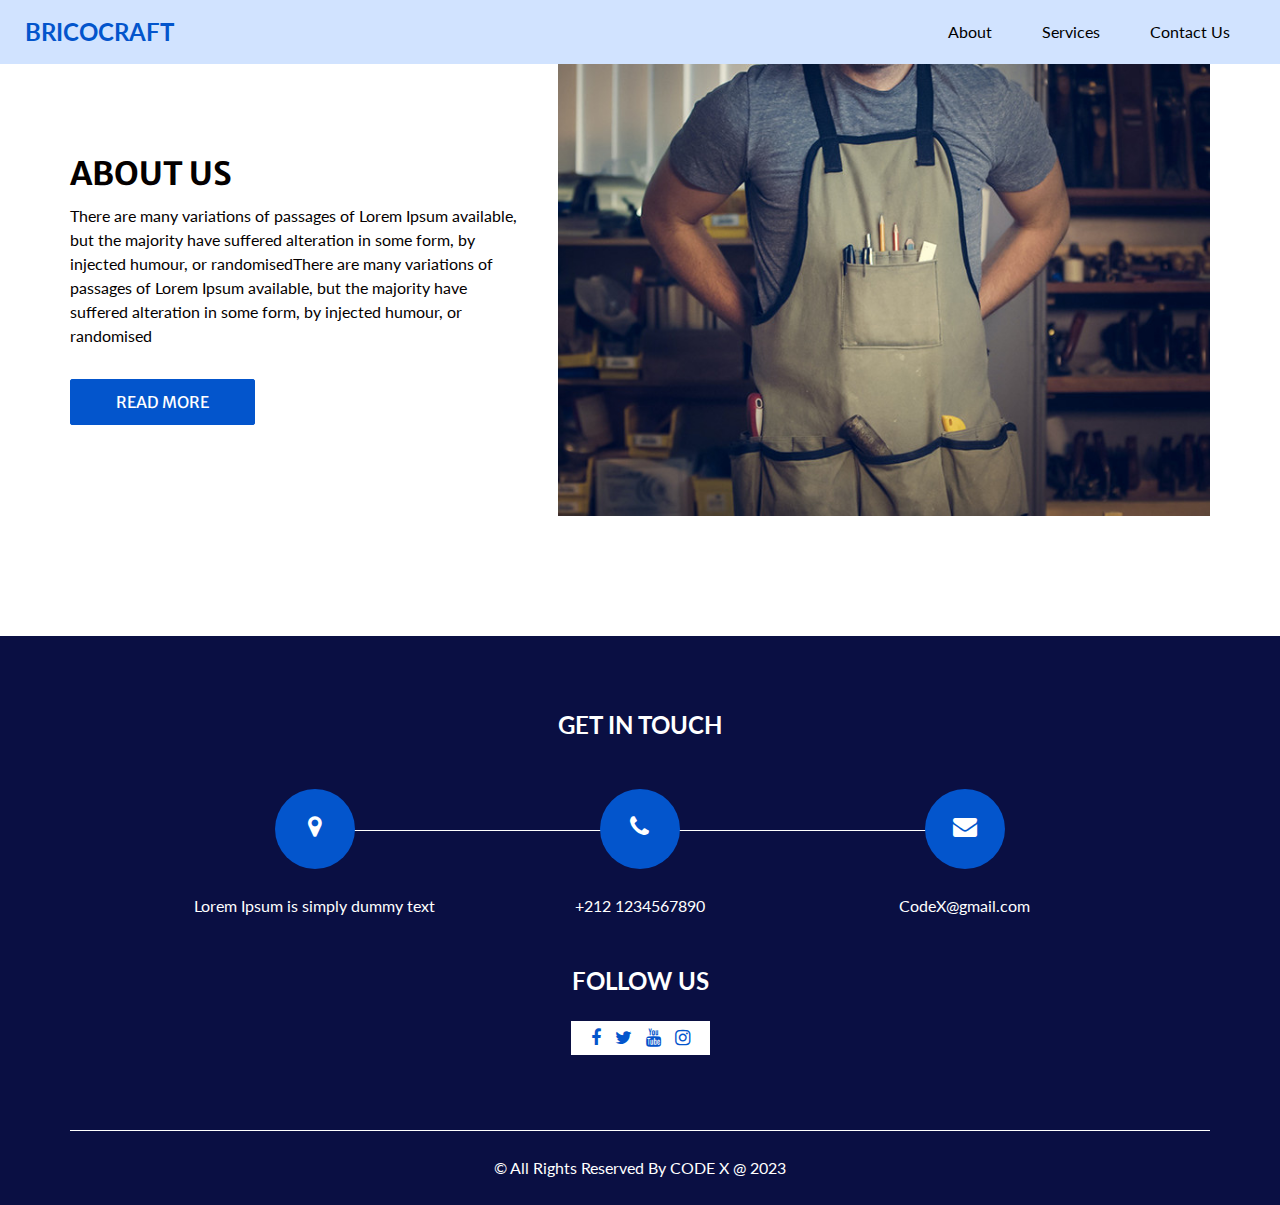
==== about.html @ b556e4a7 "add function" ====
<!DOCTYPE html>
<html>
  <head>
    <meta charset="utf-8" />
    <meta http-equiv="X-UA-Compatible" content="IE=edge" />
    <meta
      name="viewport"
      content="width=device-width, initial-scale=1, shrink-to-fit=no"
    />
    <meta name="keywords" content="" />
    <meta name="description" content="" />
    <meta name="author" content="" />
    <title>BricoCraft</title>
    <link
      rel="stylesheet"
      type="text/css"
      href="https://cdnjs.cloudflare.com/ajax/libs/OwlCarousel2/2.3.4/assets/owl.carousel.min.css"
    />
    <link rel="stylesheet" type="text/css" href="css/bootstrap.css" />
    <link rel="stylesheet" type="text/css" href="css/font-awesome.min.css" />
    <link href="css/style.css" rel="stylesheet" />
    <link href="css/responsive.css" rel="stylesheet" />
  </head>

  <body>
    <div class="hero_area">
      <header class="header_section">
        <div class="header_bottom">
          <div class="container-fluid">
            <nav class="navbar navbar-expand-lg custom_nav-container">
              <a class="navbar-brand" href="index.html">
                <span> BricoCraft </span>
              </a>
              <button
                class="navbar-toggler"
                type="button"
                data-toggle="collapse"
                data-target="#navbarSupportedContent"
                aria-controls="navbarSupportedContent"
                aria-expanded="false"
                aria-label="Toggle navigation"
              >
                <span class=""> </span>
              </button>

              <div class="collapse navbar-collapse" id="navbarSupportedContent">
                <ul class="navbar-nav ">
                    <li class="nav-item active">
                    </li>
                    <li class="nav-item">
                      <a class="nav-link" href="about.html"> About</a>
                    </li>
                    <li class="nav-item">
                      <a class="nav-link" href="services.html">Services</a>
                    </li>
                    <li class="nav-item">
                      <a class="nav-link" href="contact.html">Contact Us</a>
                    </li>
                  </ul>
              </div>
            </nav>
          </div>
        </div>
      </header>
    </div>
    <section class="about_section layout_padding-bottom">
      <div class="container">
        <div class="row">
          <div class="col-lg-5 col-md-6">
            <div class="detail-box">
              <h2>About us</h2>
              <p>
                There are many variations of passages of Lorem Ipsum available,
                but the majority have suffered alteration in some form, by
                injected humour, or randomisedThere are many variations of
                passages of Lorem Ipsum available, but the majority have
                suffered alteration in some form, by injected humour, or
                randomised
              </p>
              <a href=""> Read More </a>
            </div>
          </div>
          <div class="col-lg-7 col-md-6">
            <div class="img-box">
              <img src="images/about-img.jpg" alt="" />
            </div>
          </div>
        </div>
      </div>
    </section>
    <section class="info_section ">
        <div class="container">
          <h4>
            Get In Touch
          </h4>
          <div class="row">
            <div class="col-lg-10 mx-auto">
              <div class="info_items">
                <div class="row">
                  <div class="col-md-4">
                    <a href="">
                      <div class="item ">
                        <div class="img-box ">
                          <i class="fa fa-map-marker" aria-hidden="true"></i>
                        </div>
                        <p>
                          Lorem Ipsum is simply dummy text
                        </p>
                      </div>
                    </a>
                  </div>
                  <div class="col-md-4">
                    <a href="">
                      <div class="item ">
                        <div class="img-box ">
                          <i class="fa fa-phone" aria-hidden="true"></i>
                        </div>
                        <p>
                          +212 1234567890
                        </p>
                      </div>
                    </a>
                  </div>
                  <div class="col-md-4">
                    <a href="">
                      <div class="item ">
                        <div class="img-box">
                          <i class="fa fa-envelope" aria-hidden="true"></i>
                        </div>
                        <p>
                          CodeX@gmail.com
                        </p>
                      </div>
                    </a>
                  </div>
                </div>
              </div>
            </div>
          </div>
        </div>
        <div class="social-box">
          <h4>
            Follow Us
          </h4>
          <div class="box">
            <a href="">
              <i class="fa fa-facebook" aria-hidden="true"></i>
            </a>
            <a href="">
              <i class="fa fa-twitter" aria-hidden="true"></i>
            </a>
            <a href="">
              <i class="fa fa-youtube" aria-hidden="true"></i>
            </a>
            <a href="">
              <i class="fa fa-instagram" aria-hidden="true"></i>
            </a>
          </div>
        </div>
      </section>
      <footer class="footer_section">
        <div class="container">
          <p>
            &copy; <span id="displayDateYear"></span> All Rights Reserved By
            <a href="https://html.design/">CODE X @ 2023</a>
          </p>
        </div>
      </footer>
  </body>
</html>
---- css/style.css ----
@import url("https://fonts.googleapis.com/css2?family=Lato:wght@400;700&family=Merriweather+Sans:wght@400;700&display=swap");
body {
  font-family: 'Lato', sans-serif;
  color: #040000;
}

.layout_padding {
  padding-top: 120px;
  padding-bottom: 120px;
}

.layout_padding2 {
  padding: 45px 0;
}

.layout_padding2-top {
  padding-top: 45px;
}

.layout_padding2-bottom {
  padding-bottom: 45px;
}

.layout_padding-top {
  padding-top: 120px;
}

.layout_padding-bottom {
  padding-bottom: 120px;
}

.heading_container {
  display: -webkit-box;
  display: -ms-flexbox;
  display: flex;
  -webkit-box-orient: vertical;
  -webkit-box-direction: normal;
      -ms-flex-direction: column;
          flex-direction: column;
  -webkit-box-align: start;
      -ms-flex-align: start;
          align-items: flex-start;
}

.heading_container h2 {
  font-weight: bold;
  display: -webkit-box;
  display: -ms-flexbox;
  display: flex;
  -webkit-box-align: center;
      -ms-flex-align: center;
          align-items: center;
  text-transform: uppercase;
  font-family: 'Merriweather Sans', sans-serif;
}

.heading_container p {
  margin-bottom: 0;
}

.heading_container.heading_center {
  -webkit-box-align: center;
      -ms-flex-align: center;
          align-items: center;
  text-align: center;
}

h1,
h2 {
  font-family: 'Merriweather Sans', sans-serif;
}

a,
a:hover,
a:focus {
  text-decoration: none;
}

/*header section*/
.hero_area {
  position: relative;
  background-color: #d1e3ff;
}

.header_section .container-fluid {
  padding-right: 25px;
  padding-left: 25px;
}

.header_section .header_top {
  padding: 15px 0;
  background-color: #000000;
}

.header_section .header_top .contact_nav {
  display: -webkit-box;
  display: -ms-flexbox;
  display: flex;
  -webkit-box-pack: justify;
      -ms-flex-pack: justify;
          justify-content: space-between;
}

.header_section .header_top .contact_nav a {
  color: #ffffff;
}

.header_section .header_top .contact_nav a i {
  color: #ff8a1d;
}

.header_section .header_bottom {
  padding: 10px 0;
}

.navbar-brand {
  padding: 0;
  margin: 0;
  color: #000000;
  font-weight: bold;
  font-size: 24px;
  font-weight: bold;
}

.navbar-brand span {
  color: #0355cc;
  text-transform: uppercase;
}

.custom_nav-container {
  padding: 0;
}

.custom_nav-container .navbar-nav {
  margin-left: auto;
}

.custom_nav-container .navbar-nav .nav-item .nav-link {
  padding: 10px 25px;
  color: #000000;
  text-align: center;
}

.custom_nav-container .navbar-nav .nav-item:hover .nav-link, .custom_nav-container .navbar-nav .nav-item.active .nav-link {
  color: #0355cc;
}

.custom_nav-container .form-inline .nav_search-btn {
  width: 35px;
  height: 35px;
  padding: 0;
  border: none;
  color: #000000;
}

.custom_nav-container .form-inline .nav_search-btn:hover {
  color: #0355cc;
}

.custom_nav-container .navbar-toggler {
  outline: none;
}

.custom_nav-container .navbar-toggler {
  padding: 0;
  width: 37px;
  height: 42px;
  -webkit-transition: all .3s;
  transition: all .3s;
}

.custom_nav-container .navbar-toggler span {
  display: block;
  width: 35px;
  height: 4px;
  background-color: #000000;
  margin: 7px 0;
  -webkit-transition: all 0.3s;
  transition: all 0.3s;
  position: relative;
  border-radius: 5px;
  -webkit-transition: all .3s;
  transition: all .3s;
}

.custom_nav-container .navbar-toggler span::before, .custom_nav-container .navbar-toggler span::after {
  content: "";
  position: absolute;
  left: 0;
  height: 100%;
  width: 100%;
  background-color: #000000;
  top: -10px;
  border-radius: 5px;
  -webkit-transition: all .3s;
  transition: all .3s;
}

.custom_nav-container .navbar-toggler span::after {
  top: 10px;
}

.custom_nav-container .navbar-toggler[aria-expanded="true"] {
  -webkit-transform: rotate(360deg);
          transform: rotate(360deg);
}

.custom_nav-container .navbar-toggler[aria-expanded="true"] span {
  -webkit-transform: rotate(45deg);
          transform: rotate(45deg);
}

.custom_nav-container .navbar-toggler[aria-expanded="true"] span::before, .custom_nav-container .navbar-toggler[aria-expanded="true"] span::after {
  -webkit-transform: rotate(90deg);
          transform: rotate(90deg);
  top: 0;
}

.custom_nav-container .navbar-toggler[aria-expanded="true"] .s-1 {
  -webkit-transform: rotate(45deg);
          transform: rotate(45deg);
  margin: 0;
  margin-bottom: -4px;
}

.custom_nav-container .navbar-toggler[aria-expanded="true"] .s-2 {
  display: none;
}

.custom_nav-container .navbar-toggler[aria-expanded="true"] .s-3 {
  -webkit-transform: rotate(-45deg);
          transform: rotate(-45deg);
  margin: 0;
  margin-top: -4px;
}

.custom_nav-container .navbar-toggler[aria-expanded="false"] .s-1,
.custom_nav-container .navbar-toggler[aria-expanded="false"] .s-2,
.custom_nav-container .navbar-toggler[aria-expanded="false"] .s-3 {
  -webkit-transform: none;
          transform: none;
}

.quote_btn-container {
  display: -webkit-box;
  display: -ms-flexbox;
  display: flex;
  -webkit-box-align: center;
      -ms-flex-align: center;
          align-items: center;
}

.quote_btn-container a {
  color: #ffffff;
  margin-right: 25px;
  text-transform: uppercase;
}

.quote_btn-container a span {
  margin-left: 5px;
}

.quote_btn-container a:hover {
  color: #ff8a1d;
}

/*end header section*/
/* slider section */
.slider_section {
  -webkit-box-flex: 1;
      -ms-flex: 1;
          flex: 1;
  display: -webkit-box;
  display: -ms-flexbox;
  display: flex;
  -webkit-box-align: center;
      -ms-flex-align: center;
          align-items: center;
  background-size: cover;
  background-position: bottom;
}

.slider_section .row {
  -webkit-box-align: center;
      -ms-flex-align: center;
          align-items: center;
}

.slider_section #customCarousel1 {
  width: 100%;
  position: unset;
}

.slider_section .detail-box {
  padding-bottom: 90px;
}

.slider_section .detail-box h1 {
  font-weight: bold;
  margin-bottom: 25px;
  color: #0355cc;
}

.slider_section .detail-box p {
  color: #444;
  font-size: 15px;
}

.slider_section .detail-box a {
  display: inline-block;
  font-family: 'Merriweather Sans', sans-serif;
  text-transform: uppercase;
  padding: 10px 45px;
  background-color: #ff8a1d;
  border: 1px solid #ff8a1d;
  border-radius: 5px;
  color: #ffffff;
  margin-top: 15px;
}

.slider_section .detail-box a:hover {
  background-color: transparent;
  color: #ff8a1d;
}

.slider_section .img-box img {
  width: 100%;
}

.feature_section {
  -webkit-transform: translateY(-50%);
          transform: translateY(-50%);
}

.feature_section .feature_container {
  display: -webkit-box;
  display: -ms-flexbox;
  display: flex;
}

.feature_section .feature_container .box {
  -webkit-box-flex: 1;
      -ms-flex: 1;
          flex: 1;
  display: -webkit-box;
  display: -ms-flexbox;
  display: flex;
  -webkit-box-orient: vertical;
  -webkit-box-direction: normal;
      -ms-flex-direction: column;
          flex-direction: column;
  -webkit-box-align: center;
      -ms-flex-align: center;
          align-items: center;
  text-align: center;
  margin: 0 10px;
  padding: 45px 15px;
  background-color: #ffffff;
  color: #555089;
  -webkit-transition: all 0.3s;
  transition: all 0.3s;
  -webkit-box-shadow: 0 0 15px 0 rgba(0, 0, 0, 0.2);
          box-shadow: 0 0 15px 0 rgba(0, 0, 0, 0.2);
}

.feature_section .feature_container .box .img-box {
  width: 90px;
  height: 90px;
}

.feature_section .feature_container .box .img-box svg {
  width: 100%;
  height: auto;
  max-height: 100%;
  fill: #726dae;
  -webkit-transition: all 0.3s;
  transition: all 0.3s;
}

.feature_section .feature_container .box .img-box svg path {
  fill: #726dae;
}

.feature_section .feature_container .box .name {
  margin-top: 20px;
  text-transform: uppercase;
  font-family: 'Merriweather Sans', sans-serif;
  margin-bottom: 0;
}

.feature_section .feature_container .box:hover, .feature_section .feature_container .box.active {
  background-color: #ff8a1d;
  color: #ffffff;
}

.feature_section .feature_container .box:hover .img-box svg, .feature_section .feature_container .box.active .img-box svg {
  fill: #ffffff;
}

.feature_section .feature_container .box:hover .img-box svg path, .feature_section .feature_container .box.active .img-box svg path {
  fill: #ffffff;
}

.about_section .row {
  -webkit-box-align: center;
      -ms-flex-align: center;
          align-items: center;
}

.about_section .detail-box h2 {
  text-transform: uppercase;
  font-weight: bold;
}

.about_section .detail-box p {
  margin-top: 10px;
}

.about_section .detail-box a {
  margin-top: 15px;
  display: inline-block;
  font-family: 'Merriweather Sans', sans-serif;
  text-transform: uppercase;
  padding: 10px 45px;
  background-color: #0355cc;
  border: 1px solid #0355cc;
  border-radius: 2px;
  color: #ffffff;
}

.about_section .detail-box a:hover {
  background-color: transparent;
  color: #0355cc;
}

.about_section .img-box img {
  width: 100%;
}

.professional_section {
  background-color: #d1e3ff;
}

.professional_section .row {
  -webkit-box-align: center;
      -ms-flex-align: center;
          align-items: center;
}

.professional_section .img-box img {
  width: 100%;
}

.professional_section .detail-box h2 {
  text-transform: uppercase;
  font-weight: bold;
  color: #0355cc;
}

.professional_section .detail-box p {
  margin-top: 20px;
}

.professional_section .detail-box a {
  margin-top: 25px;
  display: inline-block;
  font-family: 'Merriweather Sans', sans-serif;
  text-transform: uppercase;
  padding: 10px 45px;
  background-color: #ff8a1d;
  border: 1px solid #ff8a1d;
  border-radius: 2px;
  color: #ffffff;
}

.professional_section .detail-box a:hover {
  background-color: transparent;
  color: #ff8a1d;
}

.service_section {
  position: relative;
}

.service_section .box {
  margin-top: 30px;
  text-align: center;
  -webkit-box-shadow: 0 0 5px 2px rgba(0, 0, 0, 0.15);
          box-shadow: 0 0 5px 2px rgba(0, 0, 0, 0.15);
  padding: 25px 15px;
  -webkit-transition: all .3s;
  transition: all .3s;
  display: -webkit-box;
  display: -ms-flexbox;
  display: flex;
  -webkit-box-orient: vertical;
  -webkit-box-direction: normal;
      -ms-flex-direction: column;
          flex-direction: column;
  -webkit-box-align: center;
      -ms-flex-align: center;
          align-items: center;
}

.service_section .box .img-box {
  width: 65px;
  height: 65px;
  display: -webkit-box;
  display: -ms-flexbox;
  display: flex;
  -webkit-box-pack: center;
      -ms-flex-pack: center;
          justify-content: center;
  -webkit-box-align: center;
      -ms-flex-align: center;
          align-items: center;
}

.service_section .box .img-box img {
  max-height: 100%;
  max-width: 100%;
  -webkit-transition: all .3s;
  transition: all .3s;
}

.service_section .box .detail-box {
  margin-top: 15px;
}

.service_section .box .detail-box h5 {
  font-weight: bold;
}

.service_section .box .detail-box p {
  margin: 0;
}

.service_section .box:hover {
  background-color: #ff8a1d;
  color: #ffffff;
}

.service_section .box:hover .img-box img {
  -webkit-filter: brightness(0) invert(1);
          filter: brightness(0) invert(1);
}

.service_section .btn-box {
  display: -webkit-box;
  display: -ms-flexbox;
  display: flex;
  -webkit-box-pack: center;
      -ms-flex-pack: center;
          justify-content: center;
  margin-top: 45px;
}

.service_section .btn-box a {
  display: inline-block;
  font-family: 'Merriweather Sans', sans-serif;
  text-transform: uppercase;
  padding: 10px 45px;
  background-color: #0355cc;
  border: 1px solid #0355cc;
  border-radius: 0;
  color: #ffffff;
}

.service_section .btn-box a:hover {
  background-color: transparent;
  color: #0355cc;
}

.client_section .heading_container {
  -webkit-box-align: center;
      -ms-flex-align: center;
          align-items: center;
  text-align: center;
}

.client_section .box {
  margin: 15px;
  -webkit-box-shadow: 0 0 10px 0 rgba(0, 0, 0, 0.2);
          box-shadow: 0 0 10px 0 rgba(0, 0, 0, 0.2);
  padding: 25px;
}

.client_section .box .client_id {
  display: -webkit-box;
  display: -ms-flexbox;
  display: flex;
}

.client_section .box .client_id .img-box {
  width: 125px;
  min-width: 125px;
  margin-right: 15px;
}

.client_section .box .client_id .img-box img {
  width: 100%;
  border-radius: 100%;
}

.client_section .box .client_id .client_detail {
  display: -webkit-box;
  display: -ms-flexbox;
  display: flex;
  -webkit-box-align: center;
      -ms-flex-align: center;
          align-items: center;
  -webkit-box-pack: justify;
      -ms-flex-pack: justify;
          justify-content: space-between;
  -webkit-box-flex: 1;
      -ms-flex: 1;
          flex: 1;
  padding-right: 25px;
}

.client_section .box .client_id .client_detail .client_info h6 {
  margin-bottom: 0;
}

.client_section .box .client_id .client_detail .client_info i {
  color: #fbaf5d;
}

.client_section .box .client_text {
  margin-top: 20px;
}

.client_section .owl-carousel .owl-nav {
  display: -webkit-box;
  display: -ms-flexbox;
  display: flex;
  -webkit-box-pack: center;
      -ms-flex-pack: center;
          justify-content: center;
  margin-top: 20px;
}

.client_section .owl-carousel .owl-nav button {
  width: 50px;
  height: 50px;
  background-color: #0355cc;
  outline: none;
  margin: 0 20px;
  color: #ffffff;
}

.heading_container {
  margin-bottom: 30px;
}

.contact_section input {
  width: 100%;
  border: none;
  height: 50px;
  margin-bottom: 25px;
  padding-left: 25px;
  background-color: #ffffff;
  outline: none;
  color: #ffffff;
  -webkit-box-shadow: 0 0 7px 0 rgba(0, 0, 0, 0.2);
          box-shadow: 0 0 7px 0 rgba(0, 0, 0, 0.2);
}

.contact_section input::-webkit-input-placeholder {
  color: #737272;
}

.contact_section input:-ms-input-placeholder {
  color: #737272;
}

.contact_section input::-ms-input-placeholder {
  color: #737272;
}

.contact_section input::placeholder {
  color: #737272;
}

.contact_section input.message-box {
  height: 135px;
}

.contact_section button {
  border: none;
  display: inline-block;
  font-family: 'Merriweather Sans', sans-serif;
  text-transform: uppercase;
  padding: 10px 55px;
  background-color: #0355cc;
  border: 1px solid #0355cc;
  border-radius: 0;
  color: #ffffff;
  margin-top: 15px;
}

.contact_section button:hover {
  background-color: transparent;
  color: #0355cc;
}

.contact_section .map_container {
  height: 360px;
}

.contact_section .map_container .map {
  height: 100%;
}

.info_section {
  padding: 75px 0;
  background-color: #0a0f43;
  text-align: center;
  color: #fff;
}

.info_section h4 {
  text-transform: uppercase;
  font-weight: bold;
  margin-bottom: 25px;
}

.info_section .social-box {
  display: -webkit-box;
  display: -ms-flexbox;
  display: flex;
  -webkit-box-orient: vertical;
  -webkit-box-direction: normal;
      -ms-flex-direction: column;
          flex-direction: column;
  -webkit-box-align: center;
      -ms-flex-align: center;
          align-items: center;
  margin-top: 25px;
}

.info_section .social-box .box {
  background-color: #ffffff;
  padding: 5px 15px;
}

.info_section a {
  margin: 0 5px;
  color: #0355cc;
}

.info_section a i {
  font-size: 18px;
}

.info_section a:hover {
  color: #ff8a1d;
}

.info_items a {
  position: relative;
}

.info_items .item {
  display: -webkit-box;
  display: -ms-flexbox;
  display: flex;
  -webkit-box-orient: vertical;
  -webkit-box-direction: normal;
      -ms-flex-direction: column;
          flex-direction: column;
  -webkit-box-align: center;
      -ms-flex-align: center;
          align-items: center;
  text-align: center;
}

.info_items .item .img-box {
  width: 80px;
  height: 80px;
  border-radius: 100%;
  background-color: #ffffff;
  background-repeat: no-repeat;
  background-position: center;
  text-align: center;
  line-height: 80px;
  background-color: #0355cc;
  color: #ffffff;
}

.info_items .item .img-box i {
  font-size: 24px;
}

.info_items .item p {
  margin-top: 25px;
  color: #fff;
  margin-bottom: 0;
  background-color: #0a0f43;
}

.info_items .item:hover .img-box {
  background-color: #ff8a1d;
}

.info_items {
  position: relative;
}

.info_items::before {
  content: "";
  position: absolute;
  top: 65px;
  width: 75%;
  height: 1px;
  background-color: #fff;
  left: 50%;
  -webkit-transform: translateX(-50%);
          transform: translateX(-50%);
}

/* footer section*/
.footer_section {
  background-color: #0a0f43;
}

.footer_section p {
  margin: 0;
  padding: 25px 0;
  color: #ffffff;
  text-align: center;
  border-top: 0.8px solid #ffffff;
}

.footer_section a {
  color: inherit;
}

/* end footer section*/
/*# sourceMappingURL=style.css.map */
---- css/responsive.css ----
@media (max-width: 1300px) {}

@media (max-width: 1120px) {}

@media (max-width: 992px) {
    .hero_area {
        height: auto;
    }

    .header_section .main_nav {
        flex: 1;
    }

    #navbarSupportedContent {
        margin-top: 15px;
    }

    .slider_section {
        padding-top: 45px;
    }

    .feature_section .feature_container .box {
        padding: 30px 15px;
    }

    .feature_section .feature_container .box .img-box {
        width: 75px;
    }


    .feature_section {
        transform: none;
        padding: 90px 0;
    }


}

@media (max-width: 767px) {
    .layout_padding {
        padding-top: 90px;
        padding-bottom: 90px;
    }

    .layout_padding-top {
        padding-top: 90px;
    }

    .layout_padding-bottom {
        padding-bottom: 90px;
    }

    .slider_section .detail-box {
        padding-bottom: 45px;
    }

    .feature_section .feature_container {
        flex-direction: column;
    }

    .feature_section .feature_container .box {
        padding: 30px 15px;
    }

    .feature_section .feature_container .box:not(:nth-last-child(1)) {
        margin-bottom: 15px;
    }

    .about_section .detail-box {
        margin-bottom: 45px;
    }


    .professional_section .img-box {
        display: none;
    }

    .contact_section form {
        margin-bottom: 45px;
    }

    .info_section .info_items::before {
        width: 1px;
        height: 90%;
        top: 25px;
    }

}

@media (max-width: 576px) {}

@media (max-width: 480px) {}

@media (max-width: 400px) {}

@media (max-width: 360px) {}

@media (min-width: 1200px) {
    .container {
        max-width: 1170px;
    }

}
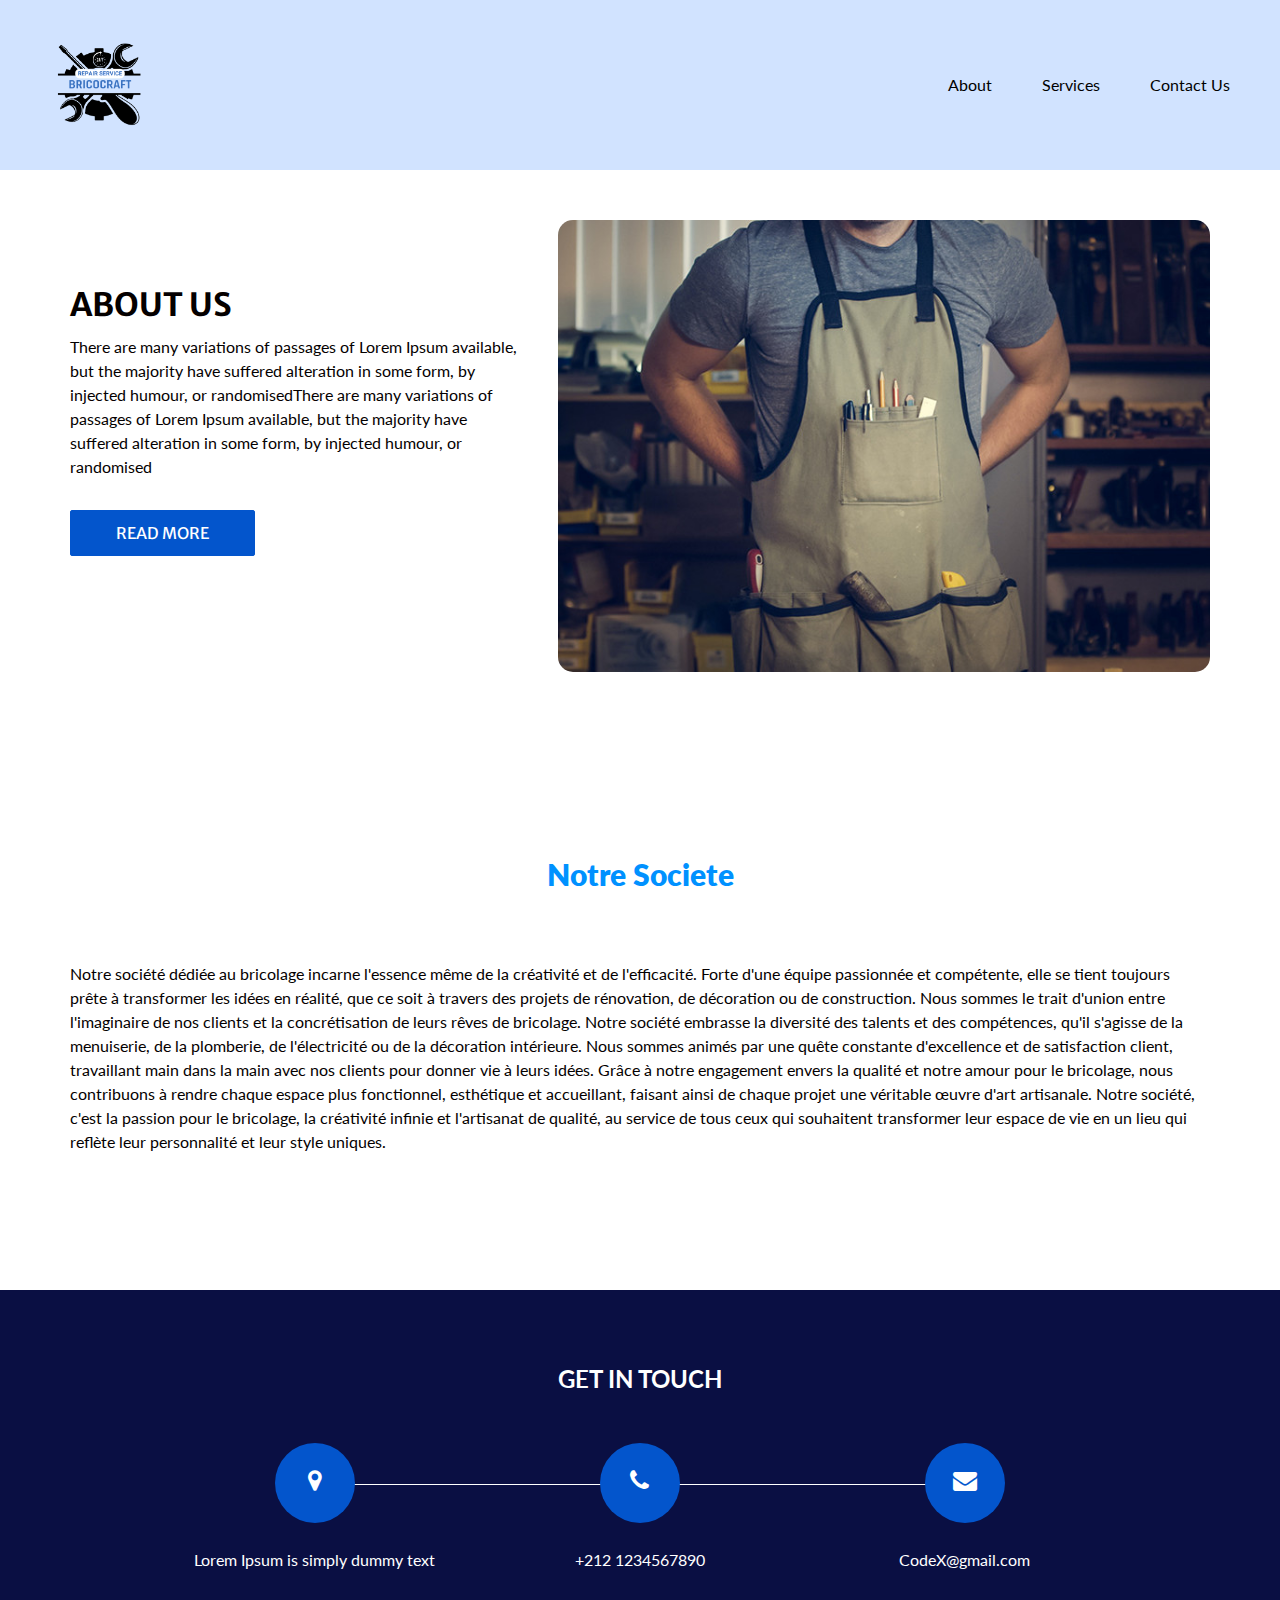
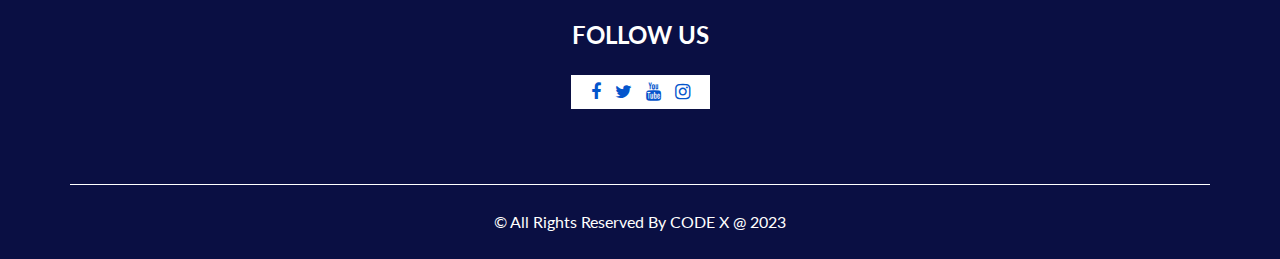
==== commit 9fc8a2ec: "Mise a jour" ====
--- a/about.html
+++ b/about.html
@@ -29,7 +29,7 @@
           <div class="container-fluid">
             <nav class="navbar navbar-expand-lg custom_nav-container">
               <a class="navbar-brand" href="index.html">
-                <span> BricoCraft </span>
+                <img src="images/bricolage.png" style="background: transparent;" width="30%" alt="">
               </a>
               <button
                 class="navbar-toggler"
@@ -44,19 +44,18 @@
               </button>
 
               <div class="collapse navbar-collapse" id="navbarSupportedContent">
-                <ul class="navbar-nav ">
-                    <li class="nav-item active">
-                    </li>
-                    <li class="nav-item">
-                      <a class="nav-link" href="about.html"> About</a>
-                    </li>
-                    <li class="nav-item">
-                      <a class="nav-link" href="services.html">Services</a>
-                    </li>
-                    <li class="nav-item">
-                      <a class="nav-link" href="contact.html">Contact Us</a>
-                    </li>
-                  </ul>
+                <ul class="navbar-nav">
+                  <li class="nav-item active"></li>
+                  <li class="nav-item">
+                    <a class="nav-link" href="about.html"> About</a>
+                  </li>
+                  <li class="nav-item">
+                    <a class="nav-link" href="services.html">Services</a>
+                  </li>
+                  <li class="nav-item">
+                    <a class="nav-link" href="contact.html">Contact Us</a>
+                  </li>
+                </ul>
               </div>
             </nav>
           </div>
@@ -65,7 +64,7 @@
     </div>
     <section class="about_section layout_padding-bottom">
       <div class="container">
-        <div class="row">
+        <div class="row" style="margin-bottom: 90px;">
           <div class="col-lg-5 col-md-6">
             <div class="detail-box">
               <h2>About us</h2>
@@ -77,94 +76,109 @@
                 suffered alteration in some form, by injected humour, or
                 randomised
               </p>
-              <a href=""> Read More </a>
+              <a href="#notreSoc"> Read More </a>
             </div>
           </div>
           <div class="col-lg-7 col-md-6">
             <div class="img-box">
-              <img src="images/about-img.jpg" alt="" />
+              <img
+                src="images/about-img.jpg"
+                style="margin-top: 50px; border-radius: 15px"
+                alt=""
+              />
             </div>
           </div>
-        </div>
+        </div><br>
+        <h3 style="font-size: 30px;color: rgb(0, 145, 255);font-weight:800;text-align: center;margin: 70px;" id="notreSoc">Notre Societe</h3>
+        <p>
+          Notre société dédiée au bricolage incarne l'essence même de la
+          créativité et de l'efficacité. Forte d'une équipe passionnée et
+          compétente, elle se tient toujours prête à transformer les idées en
+          réalité, que ce soit à travers des projets de rénovation, de
+          décoration ou de construction. Nous sommes le trait d'union entre
+          l'imaginaire de nos clients et la concrétisation de leurs rêves de
+          bricolage. Notre société embrasse la diversité des talents et des
+          compétences, qu'il s'agisse de la menuiserie, de la plomberie, de
+          l'électricité ou de la décoration intérieure. Nous sommes animés par
+          une quête constante d'excellence et de satisfaction client,
+          travaillant main dans la main avec nos clients pour donner vie à leurs
+          idées. Grâce à notre engagement envers la qualité et notre amour pour
+          le bricolage, nous contribuons à rendre chaque espace plus
+          fonctionnel, esthétique et accueillant, faisant ainsi de chaque projet
+          une véritable œuvre d'art artisanale. Notre société, c'est la passion
+          pour le bricolage, la créativité infinie et l'artisanat de qualité, au
+          service de tous ceux qui souhaitent transformer leur espace de vie en
+          un lieu qui reflète leur personnalité et leur style uniques.
+        </p>
       </div>
     </section>
-    <section class="info_section ">
-        <div class="container">
-          <h4>
-            Get In Touch
-          </h4>
-          <div class="row">
-            <div class="col-lg-10 mx-auto">
-              <div class="info_items">
-                <div class="row">
-                  <div class="col-md-4">
-                    <a href="">
-                      <div class="item ">
-                        <div class="img-box ">
-                          <i class="fa fa-map-marker" aria-hidden="true"></i>
-                        </div>
-                        <p>
-                          Lorem Ipsum is simply dummy text
-                        </p>
+    <section class="info_section">
+      <div class="container">
+        <h4>Get In Touch</h4>
+        <div class="row">
+          <div class="col-lg-10 mx-auto">
+            <div class="info_items">
+              <div class="row">
+                <div class="col-md-4">
+                  <a href="">
+                    <div class="item">
+                      <div class="img-box">
+                        <i class="fa fa-map-marker" aria-hidden="true"></i>
                       </div>
-                    </a>
-                  </div>
-                  <div class="col-md-4">
-                    <a href="">
-                      <div class="item ">
-                        <div class="img-box ">
-                          <i class="fa fa-phone" aria-hidden="true"></i>
-                        </div>
-                        <p>
-                          +212 1234567890
-                        </p>
+                      <p>Lorem Ipsum is simply dummy text</p>
+                    </div>
+                  </a>
+                </div>
+                <div class="col-md-4">
+                  <a href="">
+                    <div class="item">
+                      <div class="img-box">
+                        <i class="fa fa-phone" aria-hidden="true"></i>
                       </div>
-                    </a>
-                  </div>
-                  <div class="col-md-4">
-                    <a href="">
-                      <div class="item ">
-                        <div class="img-box">
-                          <i class="fa fa-envelope" aria-hidden="true"></i>
-                        </div>
-                        <p>
-                          CodeX@gmail.com
-                        </p>
+                      <p>+212 1234567890</p>
+                    </div>
+                  </a>
+                </div>
+                <div class="col-md-4">
+                  <a href="">
+                    <div class="item">
+                      <div class="img-box">
+                        <i class="fa fa-envelope" aria-hidden="true"></i>
                       </div>
-                    </a>
-                  </div>
+                      <p>CodeX@gmail.com</p>
+                    </div>
+                  </a>
                 </div>
               </div>
             </div>
           </div>
         </div>
-        <div class="social-box">
-          <h4>
-            Follow Us
-          </h4>
-          <div class="box">
-            <a href="">
-              <i class="fa fa-facebook" aria-hidden="true"></i>
-            </a>
-            <a href="">
-              <i class="fa fa-twitter" aria-hidden="true"></i>
-            </a>
-            <a href="">
-              <i class="fa fa-youtube" aria-hidden="true"></i>
-            </a>
-            <a href="">
-              <i class="fa fa-instagram" aria-hidden="true"></i>
-            </a>
-          </div>
+      </div>
+      <div class="social-box">
+        <h4>Follow Us</h4>
+        <div class="box">
+          <a href="">
+            <i class="fa fa-facebook" aria-hidden="true"></i>
+          </a>
+          <a href="">
+            <i class="fa fa-twitter" aria-hidden="true"></i>
+          </a>
+          <a href="">
+            <i class="fa fa-youtube" aria-hidden="true"></i>
+          </a>
+          <a href="">
+            <i class="fa fa-instagram" aria-hidden="true"></i>
+          </a>
         </div>
-      </section>
-      <footer class="footer_section">
-        <div class="container">
-          <p>
-            &copy; <span id="displayDateYear"></span> All Rights Reserved By
-            <a href="https://html.design/">CODE X @ 2023</a>
-          </p>
-        </div>
-      </footer>
+      </div>
+    </section>
+    <footer class="footer_section">
+      <div class="container">
+        <p>
+          &copy; <span id="displayDateYear"></span> All Rights Reserved By
+          <a href="https://html.design/">CODE X @ 2023</a>
+        </p>
+      </div>
+    </footer>
   </body>
 </html>
--- a/css/style.css
+++ b/css/style.css
@@ -661,7 +661,7 @@
   padding-left: 25px;
   background-color: #ffffff;
   outline: none;
-  color: #ffffff;
+  color: #000000;
   -webkit-box-shadow: 0 0 7px 0 rgba(0, 0, 0, 0.2);
           box-shadow: 0 0 7px 0 rgba(0, 0, 0, 0.2);
 }
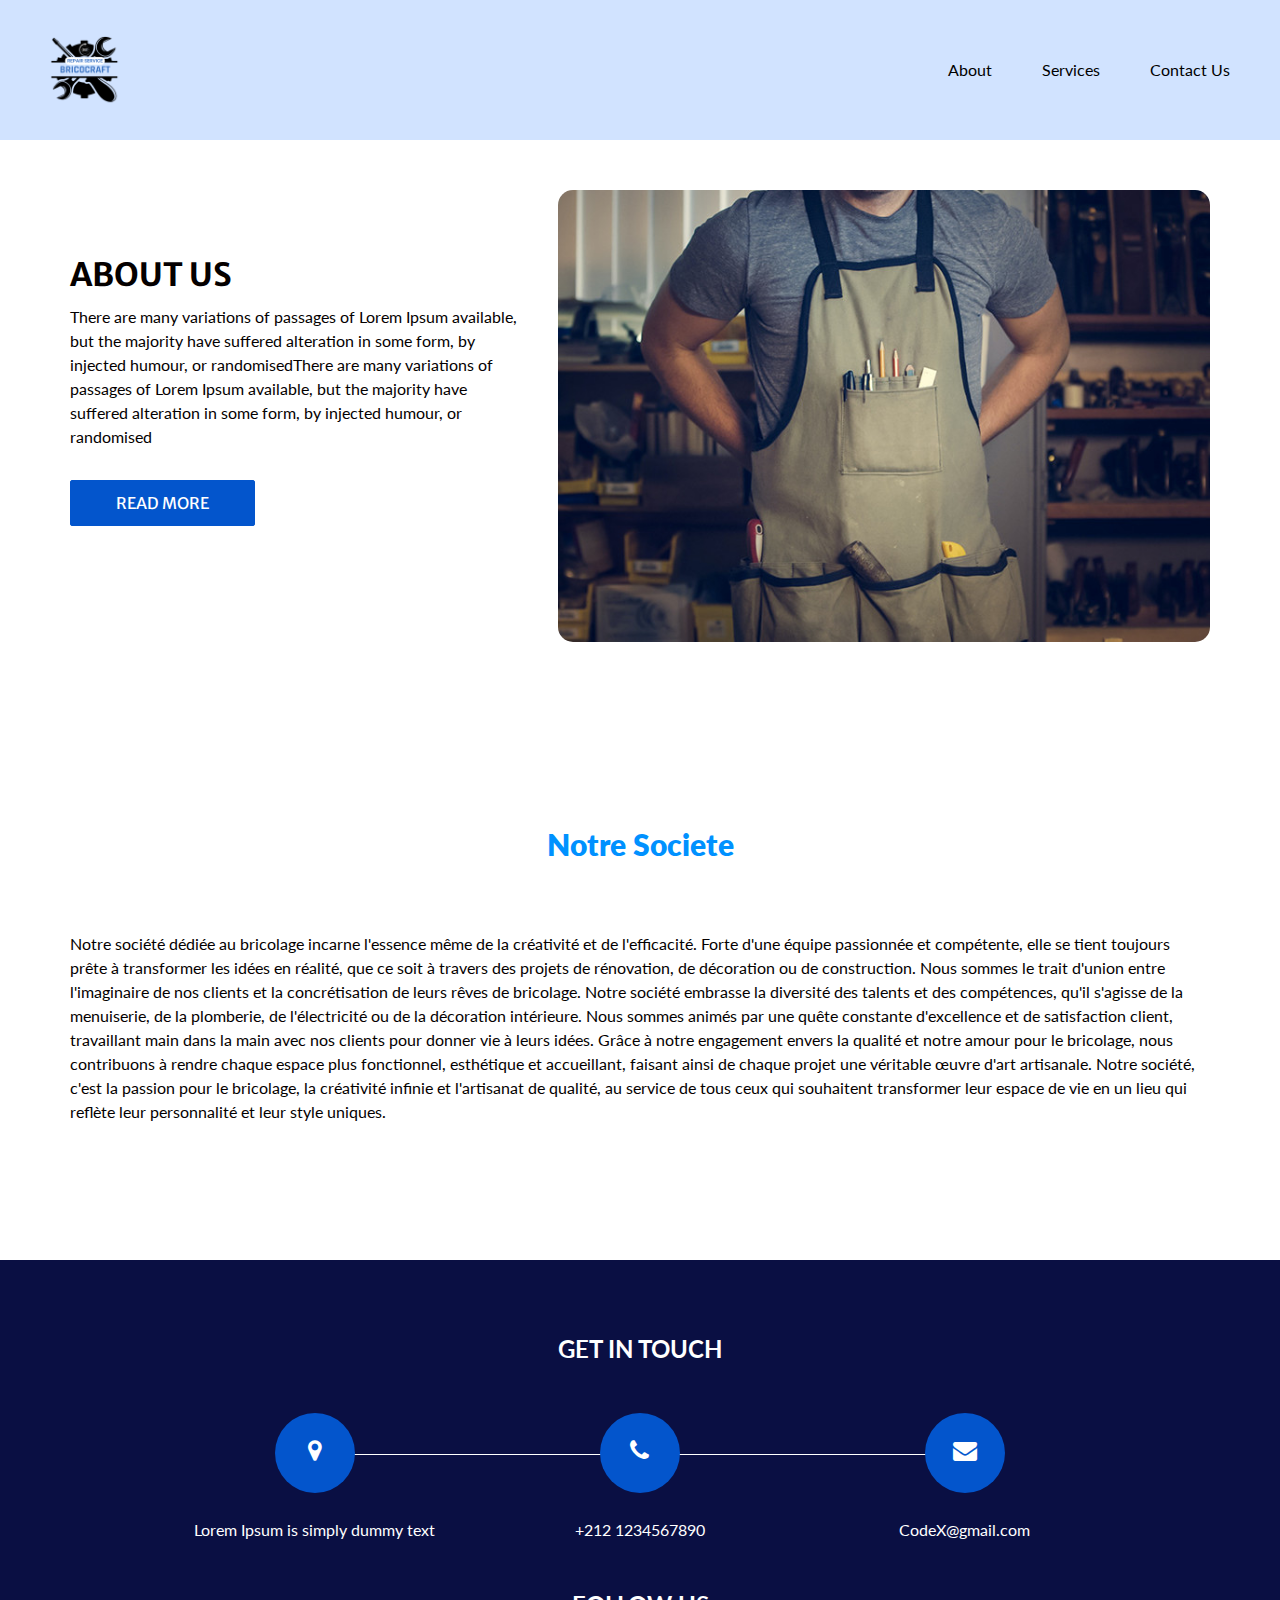
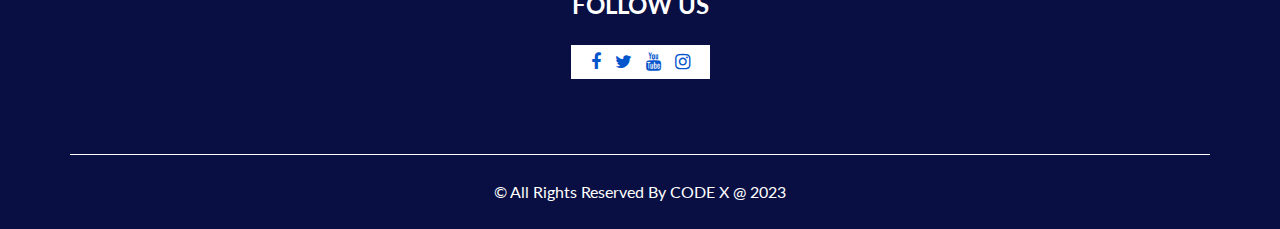
==== commit e85e9832: "Mise a jour" ====
--- a/about.html
+++ b/about.html
@@ -29,7 +29,7 @@
           <div class="container-fluid">
             <nav class="navbar navbar-expand-lg custom_nav-container">
               <a class="navbar-brand" href="index.html">
-                <img src="images/bricolage.png" style="background: transparent;" width="30%" alt="">
+                <img src="images/bricolage.png" style="background: transparent;"  width="120px" alt="">
               </a>
               <button
                 class="navbar-toggler"
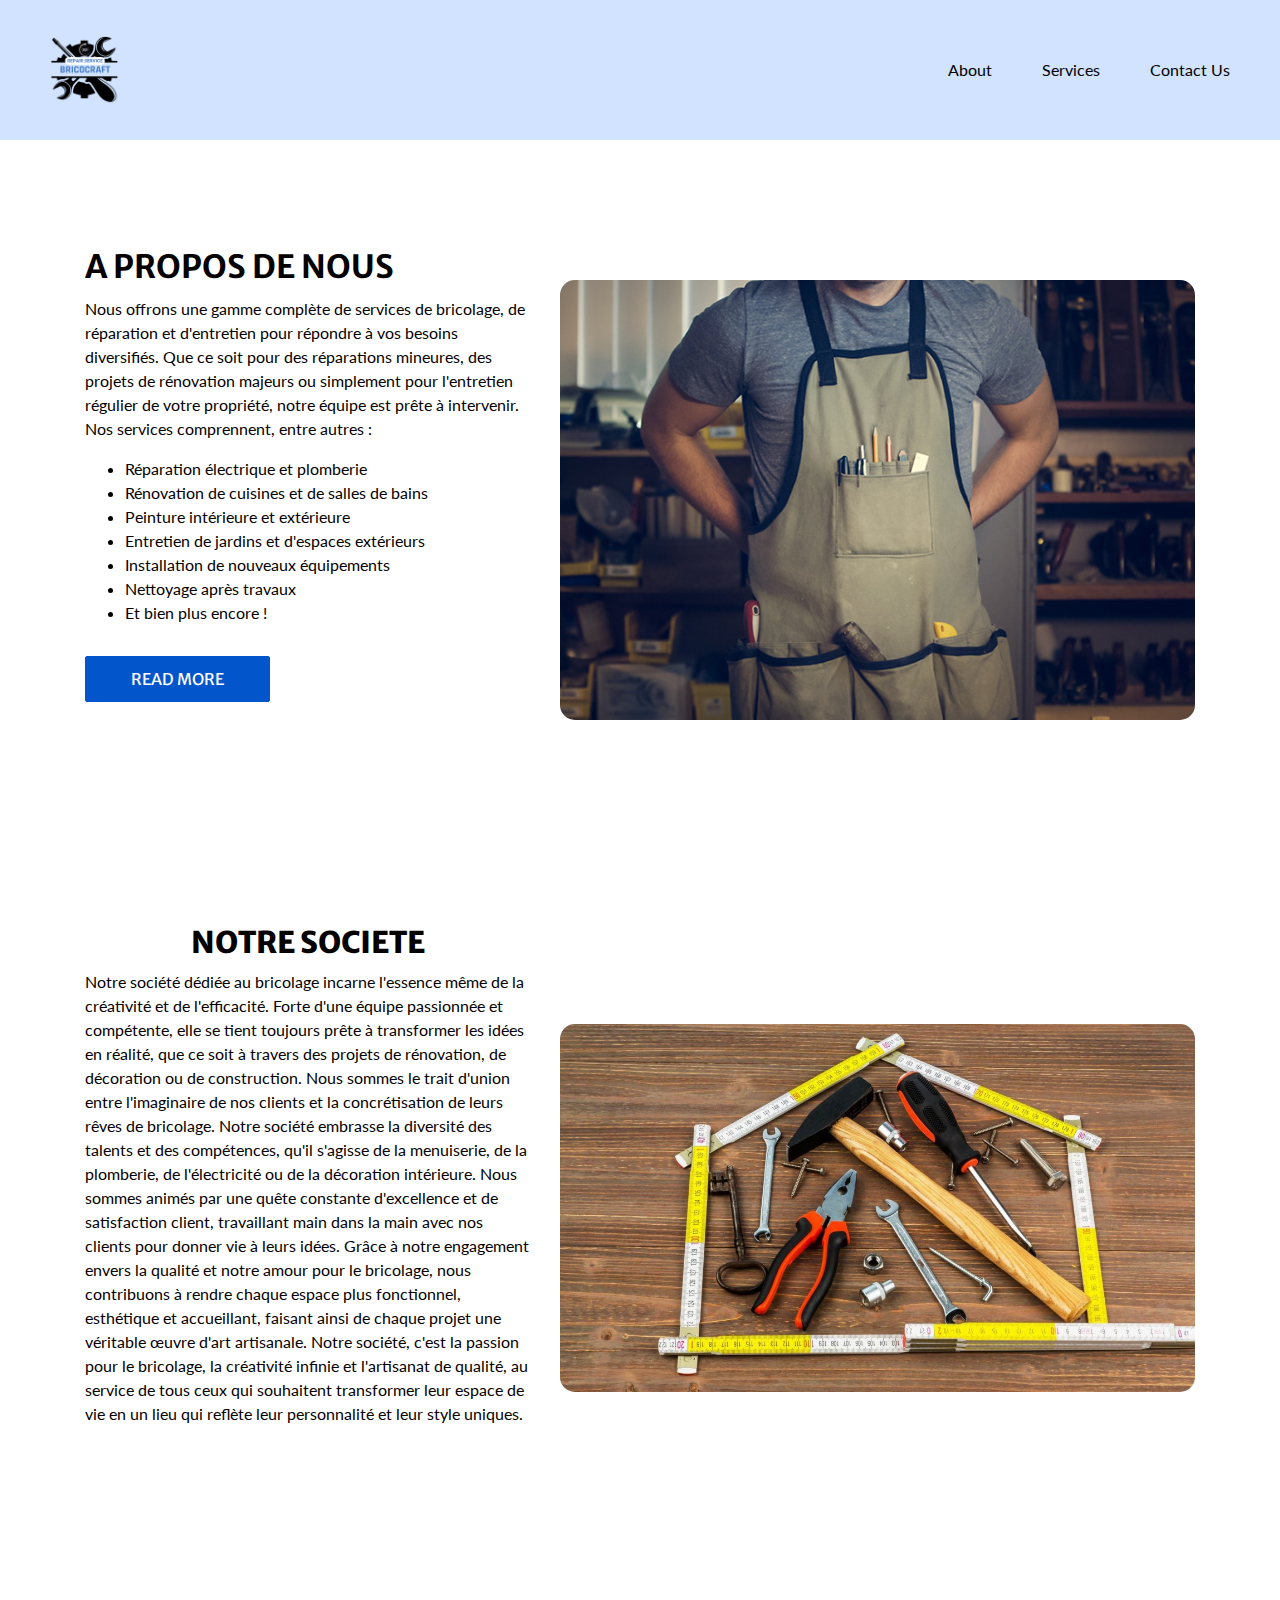
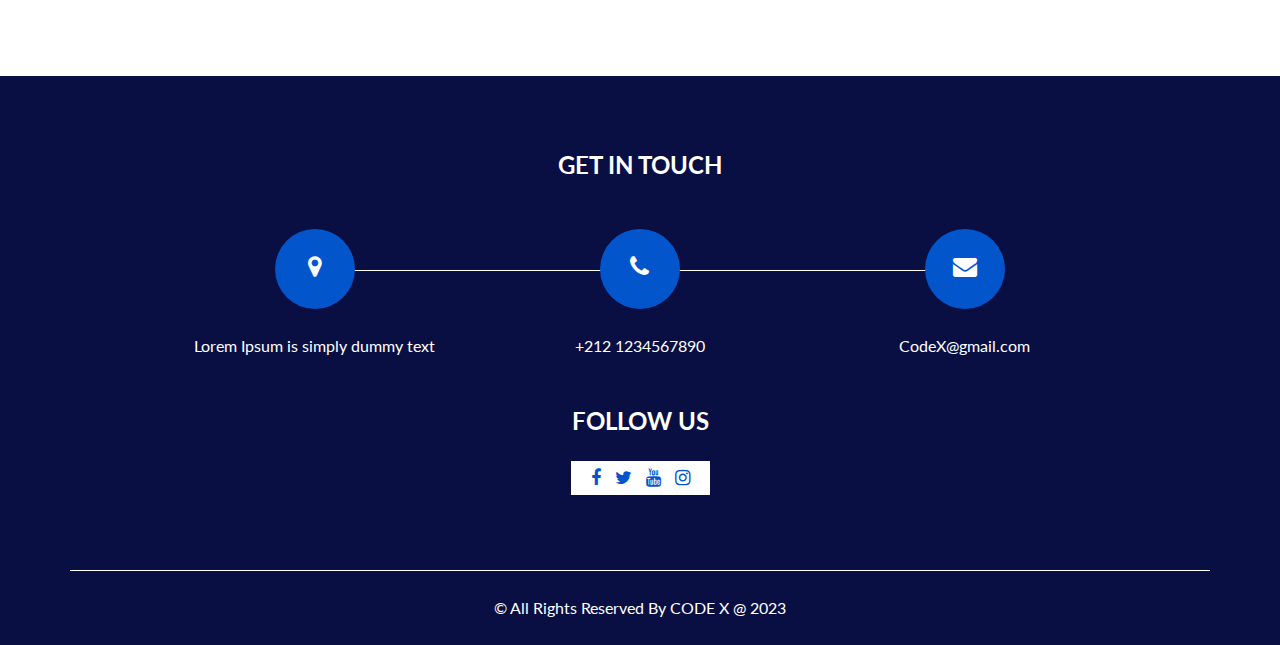
==== commit f908ffd0: "brief 1" ====
--- a/about.html
+++ b/about.html
@@ -29,7 +29,12 @@
           <div class="container-fluid">
             <nav class="navbar navbar-expand-lg custom_nav-container">
               <a class="navbar-brand" href="index.html">
-                <img src="images/bricolage.png" style="background: transparent;"  width="120px" alt="">
+                <img
+                  src="images/bricolage.png"
+                  style="background: transparent"
+                  width="120px"
+                  alt=""
+                />
               </a>
               <button
                 class="navbar-toggler"
@@ -64,18 +69,28 @@
     </div>
     <section class="about_section layout_padding-bottom">
       <div class="container">
-        <div class="row" style="margin-bottom: 90px;">
+        <div class="row" style="margin: 90px 0">
           <div class="col-lg-5 col-md-6">
             <div class="detail-box">
-              <h2>About us</h2>
-              <p>
-                There are many variations of passages of Lorem Ipsum available,
-                but the majority have suffered alteration in some form, by
-                injected humour, or randomisedThere are many variations of
-                passages of Lorem Ipsum available, but the majority have
-                suffered alteration in some form, by injected humour, or
-                randomised
+              <h2>A propos de Nous</h2>
+              <p style="justify-content: justify">
+                Nous offrons une gamme complète de services de bricolage, de
+                réparation et d'entretien pour répondre à vos besoins
+                diversifiés. Que ce soit pour des réparations mineures, des
+                projets de rénovation majeurs ou simplement pour l'entretien
+                régulier de votre propriété, notre équipe est prête à
+                intervenir. Nos services comprennent, entre autres :
               </p>
+              <ul>
+                <li>Réparation électrique et plomberie</li>
+                <li>Rénovation de cuisines et de salles de bains</li>
+                <li>Peinture intérieure et extérieure</li>
+                <li>Entretien de jardins et d'espaces extérieurs</li>
+                <li>Installation de nouveaux équipements</li>
+                <li>Nettoyage après travaux</li>
+                <li>Et bien plus encore !</li>
+              </ul>
+
               <a href="#notreSoc"> Read More </a>
             </div>
           </div>
@@ -88,28 +103,58 @@
               />
             </div>
           </div>
-        </div><br>
-        <h3 style="font-size: 30px;color: rgb(0, 145, 255);font-weight:800;text-align: center;margin: 70px;" id="notreSoc">Notre Societe</h3>
-        <p>
-          Notre société dédiée au bricolage incarne l'essence même de la
-          créativité et de l'efficacité. Forte d'une équipe passionnée et
-          compétente, elle se tient toujours prête à transformer les idées en
-          réalité, que ce soit à travers des projets de rénovation, de
-          décoration ou de construction. Nous sommes le trait d'union entre
-          l'imaginaire de nos clients et la concrétisation de leurs rêves de
-          bricolage. Notre société embrasse la diversité des talents et des
-          compétences, qu'il s'agisse de la menuiserie, de la plomberie, de
-          l'électricité ou de la décoration intérieure. Nous sommes animés par
-          une quête constante d'excellence et de satisfaction client,
-          travaillant main dans la main avec nos clients pour donner vie à leurs
-          idées. Grâce à notre engagement envers la qualité et notre amour pour
-          le bricolage, nous contribuons à rendre chaque espace plus
-          fonctionnel, esthétique et accueillant, faisant ainsi de chaque projet
-          une véritable œuvre d'art artisanale. Notre société, c'est la passion
-          pour le bricolage, la créativité infinie et l'artisanat de qualité, au
-          service de tous ceux qui souhaitent transformer leur espace de vie en
-          un lieu qui reflète leur personnalité et leur style uniques.
-        </p>
+        </div>
+        <br />
+      </div>
+      <div class="container">
+        <div class="row" style="margin: 90px 0">
+          <div class="col-lg-5 col-md-6">
+            <div class="detail-box">
+              <h2
+                style="
+                  font-size: 30px;
+                  font-weight: 800;
+                  text-align: center;
+                "
+                id="notreSoc"
+              >
+                Notre Societe
+              </h2>
+              <p>
+                Notre société dédiée au bricolage incarne l'essence même de la
+                créativité et de l'efficacité. Forte d'une équipe passionnée et
+                compétente, elle se tient toujours prête à transformer les idées
+                en réalité, que ce soit à travers des projets de rénovation, de
+                décoration ou de construction. Nous sommes le trait d'union
+                entre l'imaginaire de nos clients et la concrétisation de leurs
+                rêves de bricolage. Notre société embrasse la diversité des
+                talents et des compétences, qu'il s'agisse de la menuiserie, de
+                la plomberie, de l'électricité ou de la décoration intérieure.
+                Nous sommes animés par une quête constante d'excellence et de
+                satisfaction client, travaillant main dans la main avec nos
+                clients pour donner vie à leurs idées. Grâce à notre engagement
+                envers la qualité et notre amour pour le bricolage, nous
+                contribuons à rendre chaque espace plus fonctionnel, esthétique
+                et accueillant, faisant ainsi de chaque projet une véritable
+                œuvre d'art artisanale. Notre société, c'est la passion pour le
+                bricolage, la créativité infinie et l'artisanat de qualité, au
+                service de tous ceux qui souhaitent transformer leur espace de
+                vie en un lieu qui reflète leur personnalité et leur style
+                uniques.
+              </p>
+            </div>
+          </div>
+          <div class="col-lg-7 col-md-6">
+            <div class="img-box">
+              <img
+                src="images/bric.jpg"
+                style="margin-top: 50px; border-radius: 15px"
+                alt=""
+              />
+            </div>
+          </div>
+        </div>
+        <br />
       </div>
     </section>
     <section class="info_section">
--- a/css/style.css
+++ b/css/style.css
@@ -1,6 +1,6 @@
 @import url("https://fonts.googleapis.com/css2?family=Lato:wght@400;700&family=Merriweather+Sans:wght@400;700&display=swap");
 body {
-  font-family: 'Lato', sans-serif;
+  font-family: "Lato", sans-serif;
   color: #040000;
 }
 
@@ -35,11 +35,11 @@
   display: flex;
   -webkit-box-orient: vertical;
   -webkit-box-direction: normal;
-      -ms-flex-direction: column;
-          flex-direction: column;
+  -ms-flex-direction: column;
+  flex-direction: column;
   -webkit-box-align: start;
-      -ms-flex-align: start;
-          align-items: flex-start;
+  -ms-flex-align: start;
+  align-items: flex-start;
 }
 
 .heading_container h2 {
@@ -48,10 +48,10 @@
   display: -ms-flexbox;
   display: flex;
   -webkit-box-align: center;
-      -ms-flex-align: center;
-          align-items: center;
-  text-transform: uppercase;
-  font-family: 'Merriweather Sans', sans-serif;
+  -ms-flex-align: center;
+  align-items: center;
+  text-transform: uppercase;
+  font-family: "Merriweather Sans", sans-serif;
 }
 
 .heading_container p {
@@ -60,14 +60,14 @@
 
 .heading_container.heading_center {
   -webkit-box-align: center;
-      -ms-flex-align: center;
-          align-items: center;
+  -ms-flex-align: center;
+  align-items: center;
   text-align: center;
 }
 
 h1,
 h2 {
-  font-family: 'Merriweather Sans', sans-serif;
+  font-family: "Merriweather Sans", sans-serif;
 }
 
 a,
@@ -97,8 +97,8 @@
   display: -ms-flexbox;
   display: flex;
   -webkit-box-pack: justify;
-      -ms-flex-pack: justify;
-          justify-content: space-between;
+  -ms-flex-pack: justify;
+  justify-content: space-between;
 }
 
 .header_section .header_top .contact_nav a {
@@ -141,7 +141,8 @@
   text-align: center;
 }
 
-.custom_nav-container .navbar-nav .nav-item:hover .nav-link, .custom_nav-container .navbar-nav .nav-item.active .nav-link {
+.custom_nav-container .navbar-nav .nav-item:hover .nav-link,
+.custom_nav-container .navbar-nav .nav-item.active .nav-link {
   color: #0355cc;
 }
 
@@ -165,8 +166,8 @@
   padding: 0;
   width: 37px;
   height: 42px;
-  -webkit-transition: all .3s;
-  transition: all .3s;
+  -webkit-transition: all 0.3s;
+  transition: all 0.3s;
 }
 
 .custom_nav-container .navbar-toggler span {
@@ -179,11 +180,12 @@
   transition: all 0.3s;
   position: relative;
   border-radius: 5px;
-  -webkit-transition: all .3s;
-  transition: all .3s;
-}
-
-.custom_nav-container .navbar-toggler span::before, .custom_nav-container .navbar-toggler span::after {
+  -webkit-transition: all 0.3s;
+  transition: all 0.3s;
+}
+
+.custom_nav-container .navbar-toggler span::before,
+.custom_nav-container .navbar-toggler span::after {
   content: "";
   position: absolute;
   left: 0;
@@ -192,8 +194,8 @@
   background-color: #000000;
   top: -10px;
   border-radius: 5px;
-  -webkit-transition: all .3s;
-  transition: all .3s;
+  -webkit-transition: all 0.3s;
+  transition: all 0.3s;
 }
 
 .custom_nav-container .navbar-toggler span::after {
@@ -202,23 +204,24 @@
 
 .custom_nav-container .navbar-toggler[aria-expanded="true"] {
   -webkit-transform: rotate(360deg);
-          transform: rotate(360deg);
+  transform: rotate(360deg);
 }
 
 .custom_nav-container .navbar-toggler[aria-expanded="true"] span {
   -webkit-transform: rotate(45deg);
-          transform: rotate(45deg);
-}
-
-.custom_nav-container .navbar-toggler[aria-expanded="true"] span::before, .custom_nav-container .navbar-toggler[aria-expanded="true"] span::after {
+  transform: rotate(45deg);
+}
+
+.custom_nav-container .navbar-toggler[aria-expanded="true"] span::before,
+.custom_nav-container .navbar-toggler[aria-expanded="true"] span::after {
   -webkit-transform: rotate(90deg);
-          transform: rotate(90deg);
+  transform: rotate(90deg);
   top: 0;
 }
 
 .custom_nav-container .navbar-toggler[aria-expanded="true"] .s-1 {
   -webkit-transform: rotate(45deg);
-          transform: rotate(45deg);
+  transform: rotate(45deg);
   margin: 0;
   margin-bottom: -4px;
 }
@@ -229,7 +232,7 @@
 
 .custom_nav-container .navbar-toggler[aria-expanded="true"] .s-3 {
   -webkit-transform: rotate(-45deg);
-          transform: rotate(-45deg);
+  transform: rotate(-45deg);
   margin: 0;
   margin-top: -4px;
 }
@@ -238,7 +241,7 @@
 .custom_nav-container .navbar-toggler[aria-expanded="false"] .s-2,
 .custom_nav-container .navbar-toggler[aria-expanded="false"] .s-3 {
   -webkit-transform: none;
-          transform: none;
+  transform: none;
 }
 
 .quote_btn-container {
@@ -246,8 +249,8 @@
   display: -ms-flexbox;
   display: flex;
   -webkit-box-align: center;
-      -ms-flex-align: center;
-          align-items: center;
+  -ms-flex-align: center;
+  align-items: center;
 }
 
 .quote_btn-container a {
@@ -268,22 +271,22 @@
 /* slider section */
 .slider_section {
   -webkit-box-flex: 1;
-      -ms-flex: 1;
-          flex: 1;
-  display: -webkit-box;
-  display: -ms-flexbox;
-  display: flex;
-  -webkit-box-align: center;
-      -ms-flex-align: center;
-          align-items: center;
+  -ms-flex: 1;
+  flex: 1;
+  display: -webkit-box;
+  display: -ms-flexbox;
+  display: flex;
+  -webkit-box-align: center;
+  -ms-flex-align: center;
+  align-items: center;
   background-size: cover;
   background-position: bottom;
 }
 
 .slider_section .row {
   -webkit-box-align: center;
-      -ms-flex-align: center;
-          align-items: center;
+  -ms-flex-align: center;
+  align-items: center;
 }
 
 .slider_section #customCarousel1 {
@@ -308,7 +311,7 @@
 
 .slider_section .detail-box a {
   display: inline-block;
-  font-family: 'Merriweather Sans', sans-serif;
+  font-family: "Merriweather Sans", sans-serif;
   text-transform: uppercase;
   padding: 10px 45px;
   background-color: #ff8a1d;
@@ -329,7 +332,7 @@
 
 .feature_section {
   -webkit-transform: translateY(-50%);
-          transform: translateY(-50%);
+  transform: translateY(-50%);
 }
 
 .feature_section .feature_container {
@@ -340,18 +343,18 @@
 
 .feature_section .feature_container .box {
   -webkit-box-flex: 1;
-      -ms-flex: 1;
-          flex: 1;
+  -ms-flex: 1;
+  flex: 1;
   display: -webkit-box;
   display: -ms-flexbox;
   display: flex;
   -webkit-box-orient: vertical;
   -webkit-box-direction: normal;
-      -ms-flex-direction: column;
-          flex-direction: column;
-  -webkit-box-align: center;
-      -ms-flex-align: center;
-          align-items: center;
+  -ms-flex-direction: column;
+  flex-direction: column;
+  -webkit-box-align: center;
+  -ms-flex-align: center;
+  align-items: center;
   text-align: center;
   margin: 0 10px;
   padding: 45px 15px;
@@ -360,7 +363,7 @@
   -webkit-transition: all 0.3s;
   transition: all 0.3s;
   -webkit-box-shadow: 0 0 15px 0 rgba(0, 0, 0, 0.2);
-          box-shadow: 0 0 15px 0 rgba(0, 0, 0, 0.2);
+  box-shadow: 0 0 15px 0 rgba(0, 0, 0, 0.2);
 }
 
 .feature_section .feature_container .box .img-box {
@@ -384,27 +387,30 @@
 .feature_section .feature_container .box .name {
   margin-top: 20px;
   text-transform: uppercase;
-  font-family: 'Merriweather Sans', sans-serif;
+  font-family: "Merriweather Sans", sans-serif;
   margin-bottom: 0;
 }
 
-.feature_section .feature_container .box:hover, .feature_section .feature_container .box.active {
+.feature_section .feature_container .box:hover,
+.feature_section .feature_container .box.active {
   background-color: #ff8a1d;
   color: #ffffff;
 }
 
-.feature_section .feature_container .box:hover .img-box svg, .feature_section .feature_container .box.active .img-box svg {
+.feature_section .feature_container .box:hover .img-box svg,
+.feature_section .feature_container .box.active .img-box svg {
   fill: #ffffff;
 }
 
-.feature_section .feature_container .box:hover .img-box svg path, .feature_section .feature_container .box.active .img-box svg path {
+.feature_section .feature_container .box:hover .img-box svg path,
+.feature_section .feature_container .box.active .img-box svg path {
   fill: #ffffff;
 }
 
 .about_section .row {
   -webkit-box-align: center;
-      -ms-flex-align: center;
-          align-items: center;
+  -ms-flex-align: center;
+  align-items: center;
 }
 
 .about_section .detail-box h2 {
@@ -419,7 +425,7 @@
 .about_section .detail-box a {
   margin-top: 15px;
   display: inline-block;
-  font-family: 'Merriweather Sans', sans-serif;
+  font-family: "Merriweather Sans", sans-serif;
   text-transform: uppercase;
   padding: 10px 45px;
   background-color: #0355cc;
@@ -443,8 +449,8 @@
 
 .professional_section .row {
   -webkit-box-align: center;
-      -ms-flex-align: center;
-          align-items: center;
+  -ms-flex-align: center;
+  align-items: center;
 }
 
 .professional_section .img-box img {
@@ -464,7 +470,7 @@
 .professional_section .detail-box a {
   margin-top: 25px;
   display: inline-block;
-  font-family: 'Merriweather Sans', sans-serif;
+  font-family: "Merriweather Sans", sans-serif;
   text-transform: uppercase;
   padding: 10px 45px;
   background-color: #ff8a1d;
@@ -486,20 +492,20 @@
   margin-top: 30px;
   text-align: center;
   -webkit-box-shadow: 0 0 5px 2px rgba(0, 0, 0, 0.15);
-          box-shadow: 0 0 5px 2px rgba(0, 0, 0, 0.15);
+  box-shadow: 0 0 5px 2px rgba(0, 0, 0, 0.15);
   padding: 25px 15px;
-  -webkit-transition: all .3s;
-  transition: all .3s;
+  -webkit-transition: all 0.3s;
+  transition: all 0.3s;
   display: -webkit-box;
   display: -ms-flexbox;
   display: flex;
   -webkit-box-orient: vertical;
   -webkit-box-direction: normal;
-      -ms-flex-direction: column;
-          flex-direction: column;
-  -webkit-box-align: center;
-      -ms-flex-align: center;
-          align-items: center;
+  -ms-flex-direction: column;
+  flex-direction: column;
+  -webkit-box-align: center;
+  -ms-flex-align: center;
+  align-items: center;
 }
 
 .service_section .box .img-box {
@@ -509,18 +515,18 @@
   display: -ms-flexbox;
   display: flex;
   -webkit-box-pack: center;
-      -ms-flex-pack: center;
-          justify-content: center;
-  -webkit-box-align: center;
-      -ms-flex-align: center;
-          align-items: center;
+  -ms-flex-pack: center;
+  justify-content: center;
+  -webkit-box-align: center;
+  -ms-flex-align: center;
+  align-items: center;
 }
 
 .service_section .box .img-box img {
   max-height: 100%;
   max-width: 100%;
-  -webkit-transition: all .3s;
-  transition: all .3s;
+  -webkit-transition: all 0.3s;
+  transition: all 0.3s;
 }
 
 .service_section .box .detail-box {
@@ -542,7 +548,7 @@
 
 .service_section .box:hover .img-box img {
   -webkit-filter: brightness(0) invert(1);
-          filter: brightness(0) invert(1);
+  filter: brightness(0) invert(1);
 }
 
 .service_section .btn-box {
@@ -550,14 +556,14 @@
   display: -ms-flexbox;
   display: flex;
   -webkit-box-pack: center;
-      -ms-flex-pack: center;
-          justify-content: center;
+  -ms-flex-pack: center;
+  justify-content: center;
   margin-top: 45px;
 }
 
 .service_section .btn-box a {
   display: inline-block;
-  font-family: 'Merriweather Sans', sans-serif;
+  font-family: "Merriweather Sans", sans-serif;
   text-transform: uppercase;
   padding: 10px 45px;
   background-color: #0355cc;
@@ -573,15 +579,15 @@
 
 .client_section .heading_container {
   -webkit-box-align: center;
-      -ms-flex-align: center;
-          align-items: center;
+  -ms-flex-align: center;
+  align-items: center;
   text-align: center;
 }
 
 .client_section .box {
   margin: 15px;
   -webkit-box-shadow: 0 0 10px 0 rgba(0, 0, 0, 0.2);
-          box-shadow: 0 0 10px 0 rgba(0, 0, 0, 0.2);
+  box-shadow: 0 0 10px 0 rgba(0, 0, 0, 0.2);
   padding: 25px;
 }
 
@@ -607,14 +613,14 @@
   display: -ms-flexbox;
   display: flex;
   -webkit-box-align: center;
-      -ms-flex-align: center;
-          align-items: center;
+  -ms-flex-align: center;
+  align-items: center;
   -webkit-box-pack: justify;
-      -ms-flex-pack: justify;
-          justify-content: space-between;
+  -ms-flex-pack: justify;
+  justify-content: space-between;
   -webkit-box-flex: 1;
-      -ms-flex: 1;
-          flex: 1;
+  -ms-flex: 1;
+  flex: 1;
   padding-right: 25px;
 }
 
@@ -635,8 +641,8 @@
   display: -ms-flexbox;
   display: flex;
   -webkit-box-pack: center;
-      -ms-flex-pack: center;
-          justify-content: center;
+  -ms-flex-pack: center;
+  justify-content: center;
   margin-top: 20px;
 }
 
@@ -663,7 +669,7 @@
   outline: none;
   color: #000000;
   -webkit-box-shadow: 0 0 7px 0 rgba(0, 0, 0, 0.2);
-          box-shadow: 0 0 7px 0 rgba(0, 0, 0, 0.2);
+  box-shadow: 0 0 7px 0 rgba(0, 0, 0, 0.2);
 }
 
 .contact_section input::-webkit-input-placeholder {
@@ -689,7 +695,7 @@
 .contact_section button {
   border: none;
   display: inline-block;
-  font-family: 'Merriweather Sans', sans-serif;
+  font-family: "Merriweather Sans", sans-serif;
   text-transform: uppercase;
   padding: 10px 55px;
   background-color: #0355cc;
@@ -731,11 +737,11 @@
   display: flex;
   -webkit-box-orient: vertical;
   -webkit-box-direction: normal;
-      -ms-flex-direction: column;
-          flex-direction: column;
-  -webkit-box-align: center;
-      -ms-flex-align: center;
-          align-items: center;
+  -ms-flex-direction: column;
+  flex-direction: column;
+  -webkit-box-align: center;
+  -ms-flex-align: center;
+  align-items: center;
   margin-top: 25px;
 }
 
@@ -767,11 +773,11 @@
   display: flex;
   -webkit-box-orient: vertical;
   -webkit-box-direction: normal;
-      -ms-flex-direction: column;
-          flex-direction: column;
-  -webkit-box-align: center;
-      -ms-flex-align: center;
-          align-items: center;
+  -ms-flex-direction: column;
+  flex-direction: column;
+  -webkit-box-align: center;
+  -ms-flex-align: center;
+  align-items: center;
   text-align: center;
 }
 
@@ -816,7 +822,7 @@
   background-color: #fff;
   left: 50%;
   -webkit-transform: translateX(-50%);
-          transform: translateX(-50%);
+  transform: translateX(-50%);
 }
 
 /* footer section*/
@@ -837,4 +843,4 @@
 }
 
 /* end footer section*/
-/*# sourceMappingURL=style.css.map */+/*# sourceMappingURL=style.css.map */
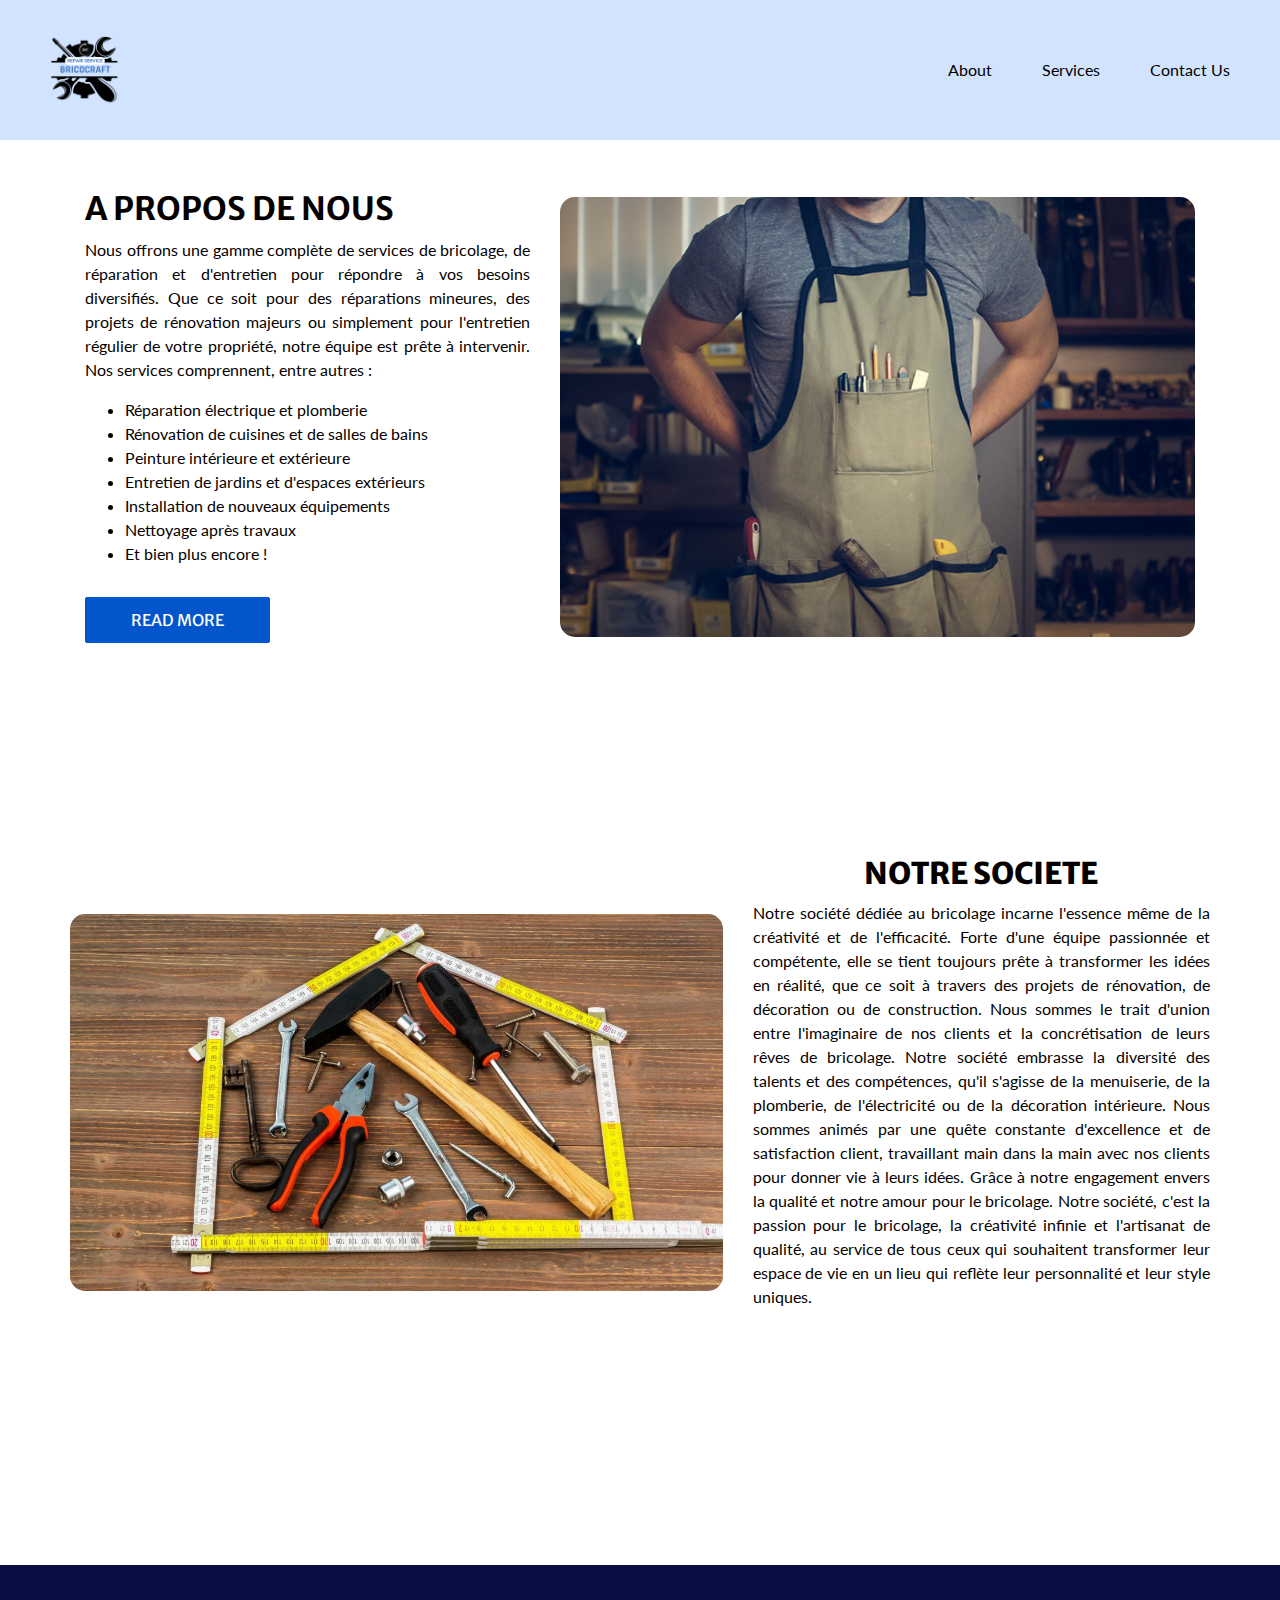
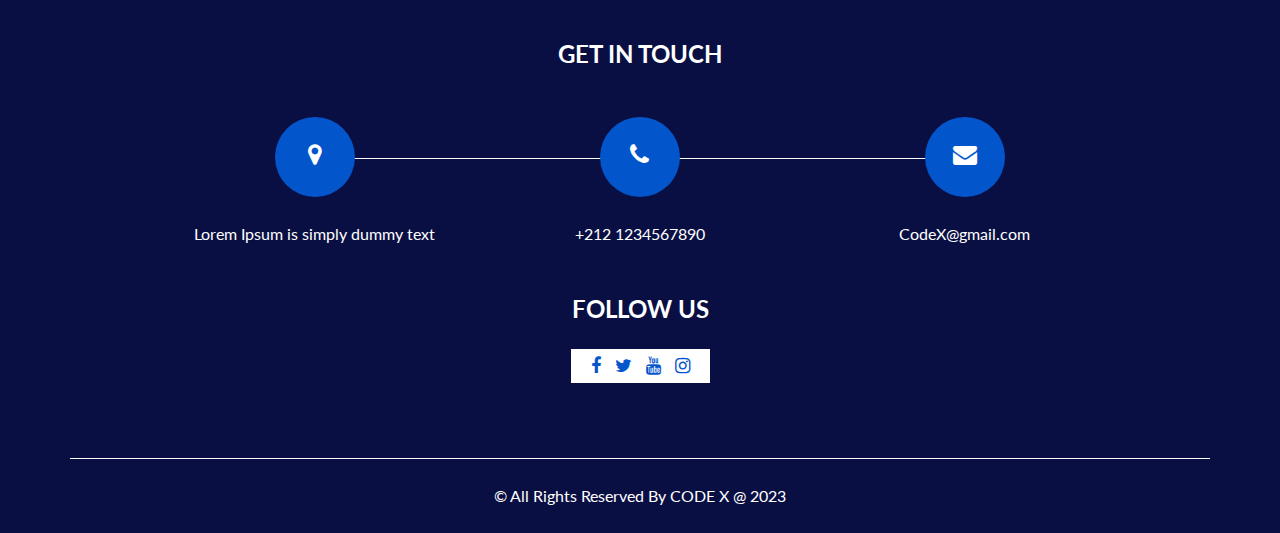
==== commit 375d6383: "First brief" ====
--- a/about.html
+++ b/about.html
@@ -69,11 +69,11 @@
     </div>
     <section class="about_section layout_padding-bottom">
       <div class="container">
-        <div class="row" style="margin: 90px 0">
+        <div class="row" style="margin: 50px 0">
           <div class="col-lg-5 col-md-6">
             <div class="detail-box">
               <h2>A propos de Nous</h2>
-              <p style="justify-content: justify">
+              <p style="text-align: justify">
                 Nous offrons une gamme complète de services de bricolage, de
                 réparation et d'entretien pour répondre à vos besoins
                 diversifiés. Que ce soit pour des réparations mineures, des
@@ -98,7 +98,7 @@
             <div class="img-box">
               <img
                 src="images/about-img.jpg"
-                style="margin-top: 50px; border-radius: 15px"
+                style="border-radius: 15px"
                 alt=""
               />
             </div>
@@ -106,22 +106,16 @@
         </div>
         <br />
       </div>
-      <div class="container">
-        <div class="row" style="margin: 90px 0">
-          <div class="col-lg-5 col-md-6">
-            <div class="detail-box">
-              <h2
-                style="
-                  font-size: 30px;
-                  font-weight: 800;
-                  text-align: center;
-                "
-                id="notreSoc"
-              >
-                Notre Societe
-              </h2>
-              <p>
-                Notre société dédiée au bricolage incarne l'essence même de la
+      <section class="about_section layout_padding-bottom">
+        <div class="container">
+          <div class="row" style="flex-direction: row-reverse;">
+            <div class="col-lg-5 col-md-6">
+              <div class="detail-box" style="text-align: justify;">
+                <h2 style="font-size: 30px;font-weight: 800;text-align: center;margin-top: 30%;" id="notreSoc">
+                  Notre Societe
+                </h2>
+                <p>
+                  Notre société dédiée au bricolage incarne l'essence même de la
                 créativité et de l'efficacité. Forte d'une équipe passionnée et
                 compétente, elle se tient toujours prête à transformer les idées
                 en réalité, que ce soit à travers des projets de rénovation, de
@@ -133,29 +127,22 @@
                 Nous sommes animés par une quête constante d'excellence et de
                 satisfaction client, travaillant main dans la main avec nos
                 clients pour donner vie à leurs idées. Grâce à notre engagement
-                envers la qualité et notre amour pour le bricolage, nous
-                contribuons à rendre chaque espace plus fonctionnel, esthétique
-                et accueillant, faisant ainsi de chaque projet une véritable
-                œuvre d'art artisanale. Notre société, c'est la passion pour le
+                envers la qualité et notre amour pour le bricolage. Notre société, c'est la passion pour le
                 bricolage, la créativité infinie et l'artisanat de qualité, au
                 service de tous ceux qui souhaitent transformer leur espace de
                 vie en un lieu qui reflète leur personnalité et leur style
                 uniques.
-              </p>
-            </div>
-          </div>
-          <div class="col-lg-7 col-md-6">
-            <div class="img-box">
-              <img
-                src="images/bric.jpg"
-                style="margin-top: 50px; border-radius: 15px"
-                alt=""
-              />
-            </div>
-          </div>
-        </div>
-        <br />
-      </div>
+                </p>
+              </div>
+            </div>
+            <div class="col-lg-7 col-md-6">
+              <div class="img-box">
+                <img src="images/bric.jpg" style="margin-top: 25%; border-radius: 15px"alt=""/>
+              </div>
+            </div>
+          </div>
+        </div>
+      </section> 
     </section>
     <section class="info_section">
       <div class="container">
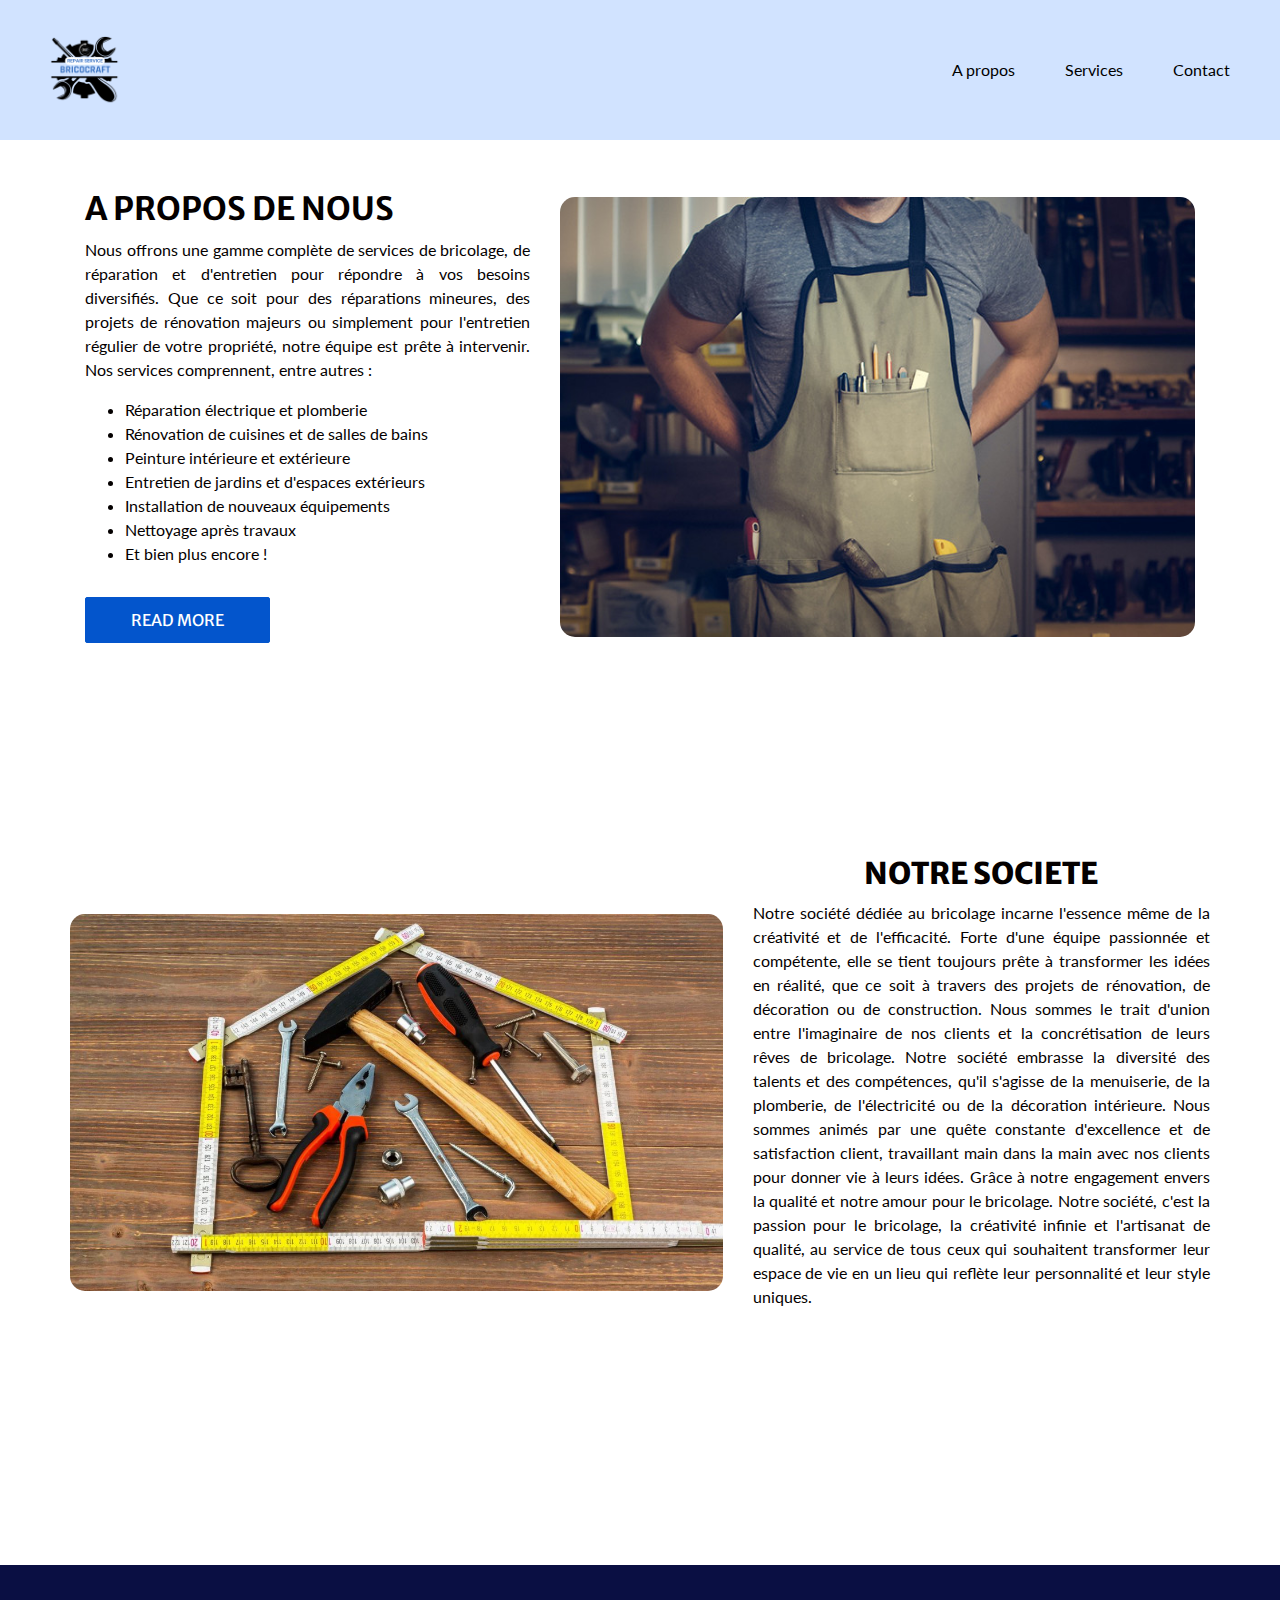
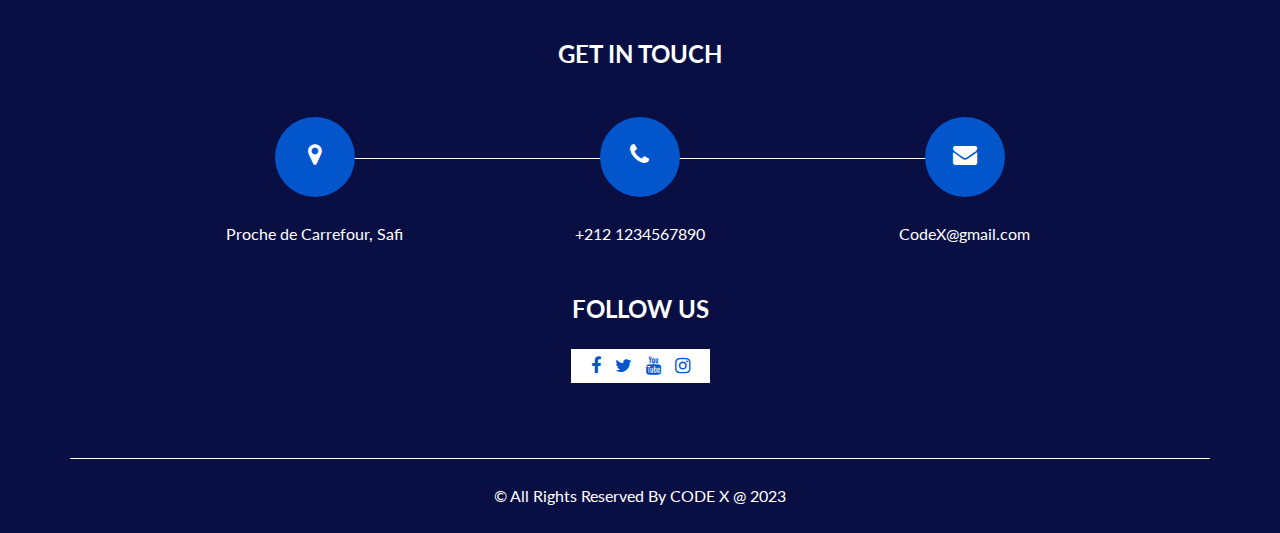
==== commit bc9a3851: "First Brief" ====
--- a/about.html
+++ b/about.html
@@ -16,6 +16,7 @@
       type="text/css"
       href="https://cdnjs.cloudflare.com/ajax/libs/OwlCarousel2/2.3.4/assets/owl.carousel.min.css"
     />
+    <link rel="icon" href="images/bricolage.png" type="image/x-icon">
     <link rel="stylesheet" type="text/css" href="css/bootstrap.css" />
     <link rel="stylesheet" type="text/css" href="css/font-awesome.min.css" />
     <link href="css/style.css" rel="stylesheet" />
@@ -52,13 +53,13 @@
                 <ul class="navbar-nav">
                   <li class="nav-item active"></li>
                   <li class="nav-item">
-                    <a class="nav-link" href="about.html"> About</a>
+                    <a class="nav-link" href="about.html"> A propos</a>
                   </li>
                   <li class="nav-item">
                     <a class="nav-link" href="services.html">Services</a>
                   </li>
                   <li class="nav-item">
-                    <a class="nav-link" href="contact.html">Contact Us</a>
+                    <a class="nav-link" href="contact.html">Contact</a>
                   </li>
                 </ul>
               </div>
@@ -157,7 +158,7 @@
                       <div class="img-box">
                         <i class="fa fa-map-marker" aria-hidden="true"></i>
                       </div>
-                      <p>Lorem Ipsum is simply dummy text</p>
+                      <p>Proche de Carrefour, Safi</p>
                     </div>
                   </a>
                 </div>
